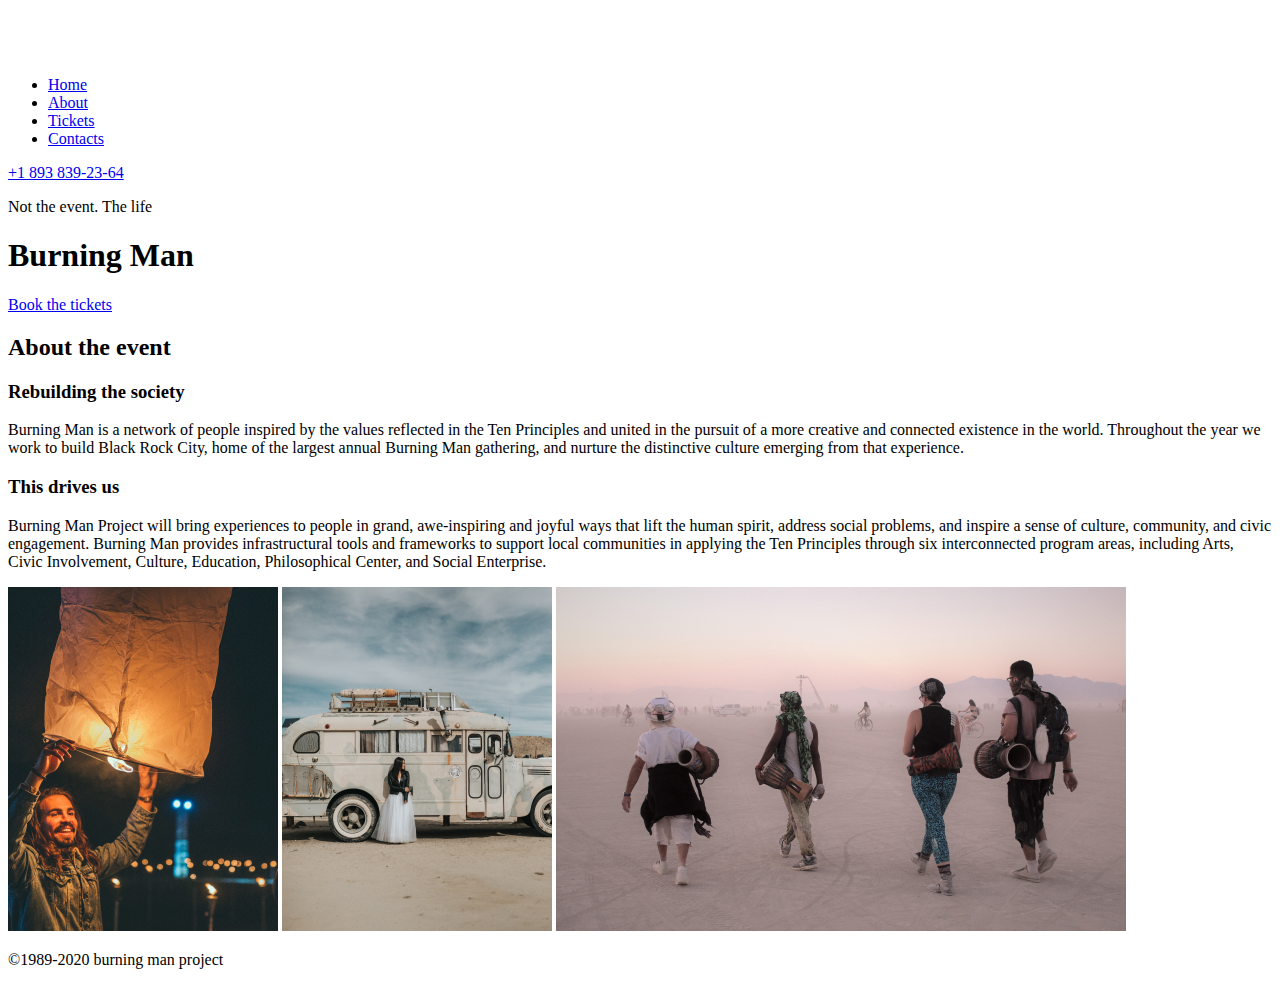
==== index.html @ 95badef2 "Add files via upload" ====
<!DOCTYPE html>
<html lang="en">
<head>
	<meta charset="UTF-8">
	<title>Burning Man</title>
	<link href="https://fonts.googleapis.com/css2?family=Anton&family=Open+Sans&display=swap" rel="stylesheet">
	<link rel="icon" href="img/favicon.png" type="image/x-icon">
	<link rel="shortcut icon" href="img/favicon.png" type="image/x-icon"> 
	<link rel="stylesheet" href="css/style.css">
</head>
<body>
	<header id="header" class="header">
		<div class="container">
			<div class="nav">
				<img class="logo" src="img/logologo.svg" alt="logo">
				<ul class="menu">
					<li><a href="#">Home</a></li>
					<li><a href="#">About</a></li>
					<li><a href="#">Tickets</a></li>
					<li><a href="#">Contacts</a></li>
				</ul>
				<a href="tel:+1893839-23-64" class="tel">+1 893 839-23-64</a>
			</div>
			<div class="offer">
				<p>Not the event. The life</p>
				<h1>Burning Man</h1>
				<a href="#" class="btn">Book the tickets</a>
			</div>
		</div>
	</header>
	<section id="about" class="about">
		<div class="container">
			<h2>About the event</h2>
			<div class="description">
				<div class="desc-left">	
				<h3>Rebuilding the society</h3>
				<p>Burning Man is a network of people inspired by the values reflected in the 
					Ten Principles and united in the pursuit 
					of a more creative and connected existence in the world.
					 Throughout the year we work to build Black Rock City, home of the largest annual 
					Burning Man gathering, and nurture the distinctive culture emerging from that 
					experience.</p>
				</div>
				<div class="desc-right">
					<h3>This drives us</h3>
					<p>Burning Man Project will bring experiences to people in grand, 
						awe-inspiring and joyful ways that lift the human spirit, address 
						social problems, and inspire a sense of culture, community, and civic 
						engagement. Burning Man provides infrastructural tools and frameworks 
						to support local communities in applying the Ten Principles through 
						six interconnected program areas, including Arts, Civic Involvement, 
						Culture, Education, Philosophical Center, and Social Enterprise.</p>
				</div>
			</div>
			<div class="gallery">
				<img src="img/img1.jpg" alt="">
				<img src="img/img2.jpg" alt="">
				<img src="img/img3.jpg" alt="">
			</div>
		</div>
	</section>
	<footer id="footer" class="footer">
		<div class="container">
			<div class="footer-text">
				<p>©1989-2020 burning man project</p>
			</div>
			</div>
		</div>
	</footer>
	<div class="box"></div>
</body>
</html>
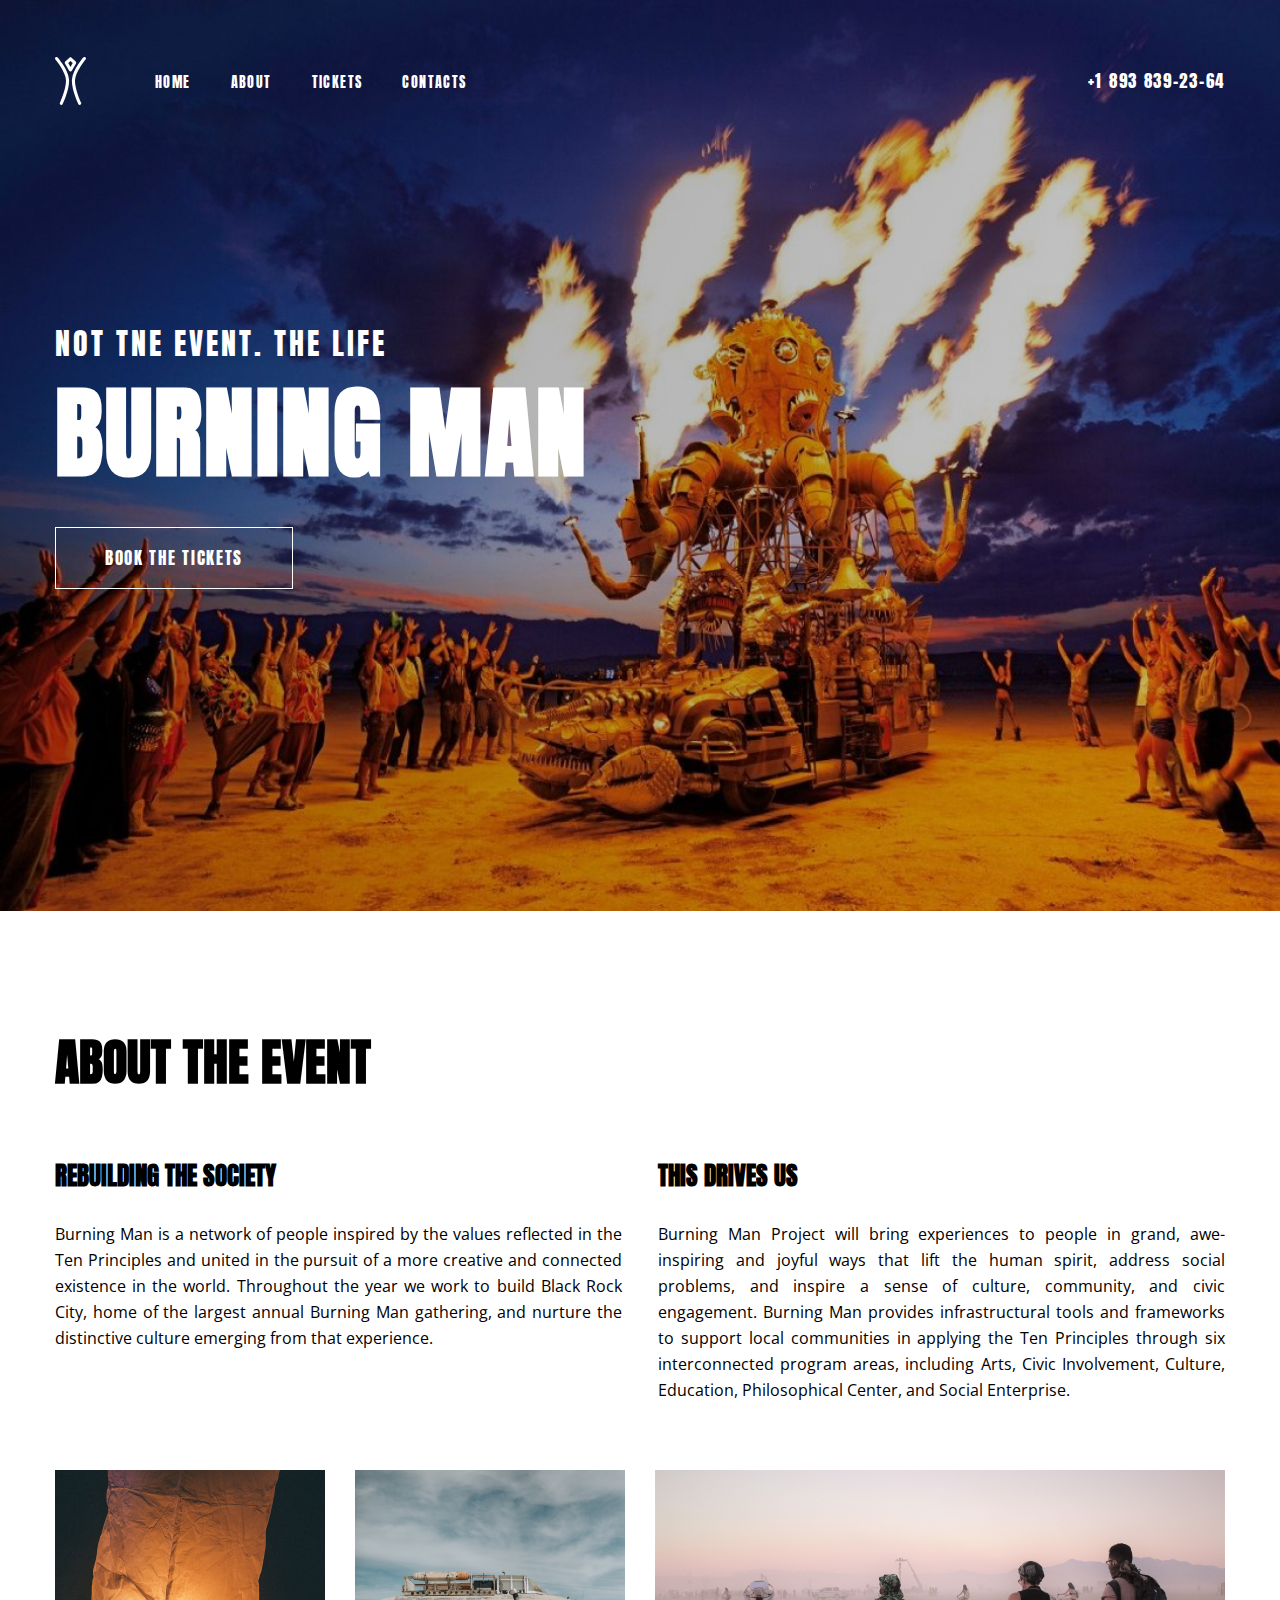
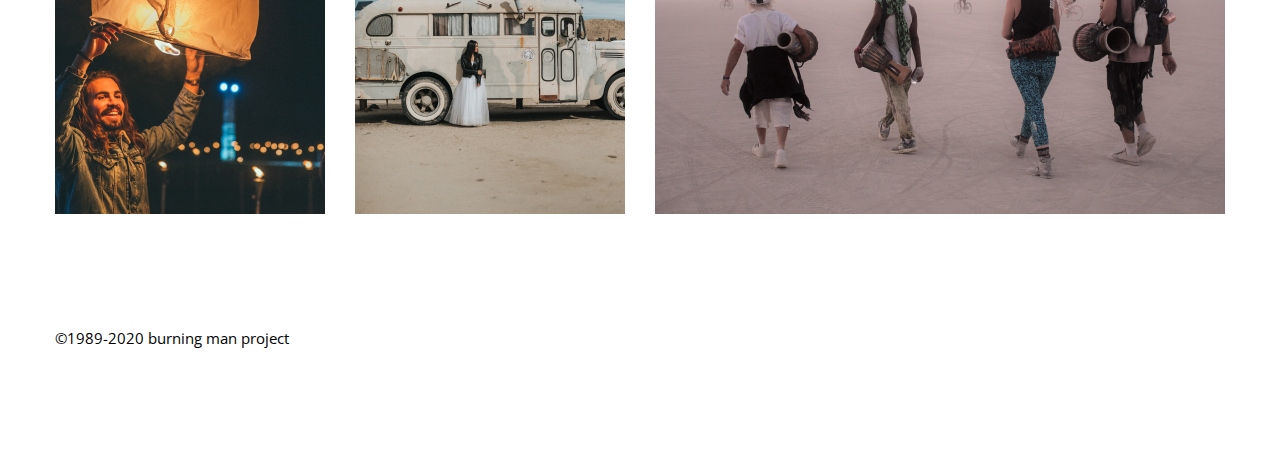
==== commit 00430421: "Add files via upload" ====
--- a/index.html
+++ b/index.html
@@ -6,24 +6,44 @@
 	<link href="https://fonts.googleapis.com/css2?family=Anton&family=Open+Sans&display=swap" rel="stylesheet">
 	<link rel="icon" href="img/favicon.png" type="image/x-icon">
 	<link rel="shortcut icon" href="img/favicon.png" type="image/x-icon"> 
-	<link rel="stylesheet" href="css/style.css">
+	<link rel="stylesheet" href="css/main.css">
 </head>
 <body>
 	<header id="header" class="header">
 		<div class="container">
 			<div class="nav">
-				<img class="logo" src="img/logologo.svg" alt="logo">
+				<img src="img/logo.svg" alt="Burning Man" class="logo">
 				<ul class="menu">
-					<li><a href="#">Home</a></li>
-					<li><a href="#">About</a></li>
-					<li><a href="#">Tickets</a></li>
-					<li><a href="#">Contacts</a></li>
+					<li>
+						<a href="#">
+							Home
+						</a>
+					</li>
+					<li>
+						<a href="#">
+							About
+						</a>
+					</li>
+					<li>
+						<a href="#">
+							Tickets
+						</a>
+					</li>
+					<li>
+						<a href="#">
+							Contacts
+						</a>
+					</li>
 				</ul>
-				<a href="tel:+1893839-23-64" class="tel">+1 893 839-23-64</a>
+				<a href="tel:+18938392364" class="tel">
+					+1 893 839-23-64
+				</a>
 			</div>
 			<div class="offer">
-				<p>Not the event. The life</p>
-				<h1>Burning Man</h1>
+				<p>Not tne event. The life</p>
+				<h1>
+					Burning MAN
+				</h1>
 				<a href="#" class="btn">Book the tickets</a>
 			</div>
 		</div>
@@ -32,41 +52,34 @@
 		<div class="container">
 			<h2>About the event</h2>
 			<div class="description">
-				<div class="desc-left">	
-				<h3>Rebuilding the society</h3>
-				<p>Burning Man is a network of people inspired by the values reflected in the 
-					Ten Principles and united in the pursuit 
-					of a more creative and connected existence in the world.
-					 Throughout the year we work to build Black Rock City, home of the largest annual 
-					Burning Man gathering, and nurture the distinctive culture emerging from that 
-					experience.</p>
+				<div class="desc-left">
+					<h3>Rebuilding the society</h3>
+					<p>
+						Burning Man is a network of people inspired by the values reflected in the Ten Principles and united in the pursuit of a more creative and connected existence in the world. Throughout the year we work to build Black Rock City, home of the largest annual Burning Man gathering, and nurture the distinctive culture emerging from that experience. 
+					</p>
 				</div>
 				<div class="desc-right">
 					<h3>This drives us</h3>
-					<p>Burning Man Project will bring experiences to people in grand, 
-						awe-inspiring and joyful ways that lift the human spirit, address 
-						social problems, and inspire a sense of culture, community, and civic 
-						engagement. Burning Man provides infrastructural tools and frameworks 
-						to support local communities in applying the Ten Principles through 
-						six interconnected program areas, including Arts, Civic Involvement, 
-						Culture, Education, Philosophical Center, and Social Enterprise.</p>
-				</div>
+					<p>
+						Burning Man Project will bring experiences to people in grand, awe-inspiring and joyful ways that lift the human spirit, address social problems, and inspire a sense of culture, community, and civic engagement. Burning Man provides infrastructural tools and frameworks to support local communities in applying the Ten Principles through six interconnected program areas, including Arts, Civic Involvement, Culture, Education, Philosophical Center, and Social Enterprise.
+					</p>
+				</div>			
 			</div>
 			<div class="gallery">
-				<img src="img/img1.jpg" alt="">
-				<img src="img/img2.jpg" alt="">
-				<img src="img/img3.jpg" alt="">
+				<img src="img/img1.jpg" alt="Event photo 1">
+				<img src="img/img2.jpg" alt="Event photo 2">
+				<img src="img/img3.jpg" alt="Event photo 3">
 			</div>
 		</div>
 	</section>
 	<footer id="footer" class="footer">
 		<div class="container">
 			<div class="footer-text">
-				<p>©1989-2020 burning man project</p>
-			</div>
+				<p>
+					©1989-2020 burning man project
+				</p>
 			</div>
 		</div>
 	</footer>
-	<div class="box"></div>
 </body>
 </html>--- a/css/main.css
+++ b/css/main.css
@@ -0,0 +1,170 @@
+body {
+	padding: 0;
+	margin: 0;
+	font-family: 'Anton', sans-serif;
+	color: black;
+	font-size: 16px;
+}
+
+* {
+	box-sizing: border-box;
+}
+
+h1, h2, h3, h4, h5, h6 {
+	padding: 0;
+	margin: 0;
+	text-transform: uppercase;
+}
+
+h2 {
+	font-size: 50px;
+	margin-bottom: 58px;
+}
+
+h3 {
+	font-size: 25px;
+	margin-bottom: 28px;
+}
+
+a {
+	text-decoration: none;
+}
+
+section {
+	padding-top: 113px	
+}
+
+p {
+	margin: 0;
+}
+
+ul, li {
+	display: block;
+	padding: 0;
+	margin: 0;
+}
+
+.container {
+	width: 1170px;
+	/*позиционирование по центру*/
+	margin: 0 auto; 
+}
+
+.header {
+	background: url('../img/header-bg.jpg') no-repeat center top / cover;
+	padding-top: 57px;
+	color: #fff;
+	padding-bottom: 322px
+}
+
+header a {
+	color: #fff;
+}
+
+.logo {
+	margin-right: 69px;
+}
+
+.menu {
+	display: flex;
+}
+
+.menu li a {
+	text-transform: uppercase;
+	font-size: 14px;
+	letter-spacing: 0.1em;
+}
+
+.menu li a:hover {
+	border-bottom: 1px solid #fff;
+}
+
+.menu li {
+	margin-right: 40px;
+}
+
+.tel {
+	font-size: 17px;
+	margin-left: auto;
+	letter-spacing: 0.1em;
+}
+
+.nav {
+	display: flex;
+	align-items: center;
+}
+
+.offer {
+	text-transform: uppercase;
+	margin-top: 216px;
+}
+
+.offer p {
+	font-size: 30px;
+	letter-spacing: 0.1em;
+}
+
+.offer h1 {
+	font-size: 100px;
+	margin-bottom: 19px;
+	margin-top: -9px;
+	letter-spacing: 0.02em
+}
+
+.btn {
+	display: block;
+	font-size: 17px;
+	text-align: center;
+	letter-spacing: 0.1em;
+	padding: 17px 47px;
+	border: 1px solid #fff;
+	width: 238px;
+	transition: all 0.5s ease;
+}
+
+.btn:hover {
+	background: #fff;
+    color: #000;
+}
+
+.description {
+	display: flex;
+	justify-content: space-between;
+}
+
+.description p {
+	font-family: 'Open Sans', sans-serif;
+	font-weight: 400;
+	text-align: justify;
+	line-height: 1.62em;
+}
+
+.desc-left, .desc-right {
+	width: 567px;
+}
+
+.gallery {
+	margin-top: 67px;
+	display: flex;
+	justify-content: space-between;
+}
+
+.gallery img {
+	transition: all 0.5s ease;
+}
+
+.gallery img:hover {
+	box-shadow: 0 20px 40px rgba(0,0,0,0.3);
+	transform: scale(1.1);
+}
+
+.footer-text {
+	font-size: 15px;
+	font-family: 'Open Sans', sans-serif;
+	display: flex;
+	padding: 114px 0
+}
+
+.footer-text p {
+	margin-right: 67px;
+}